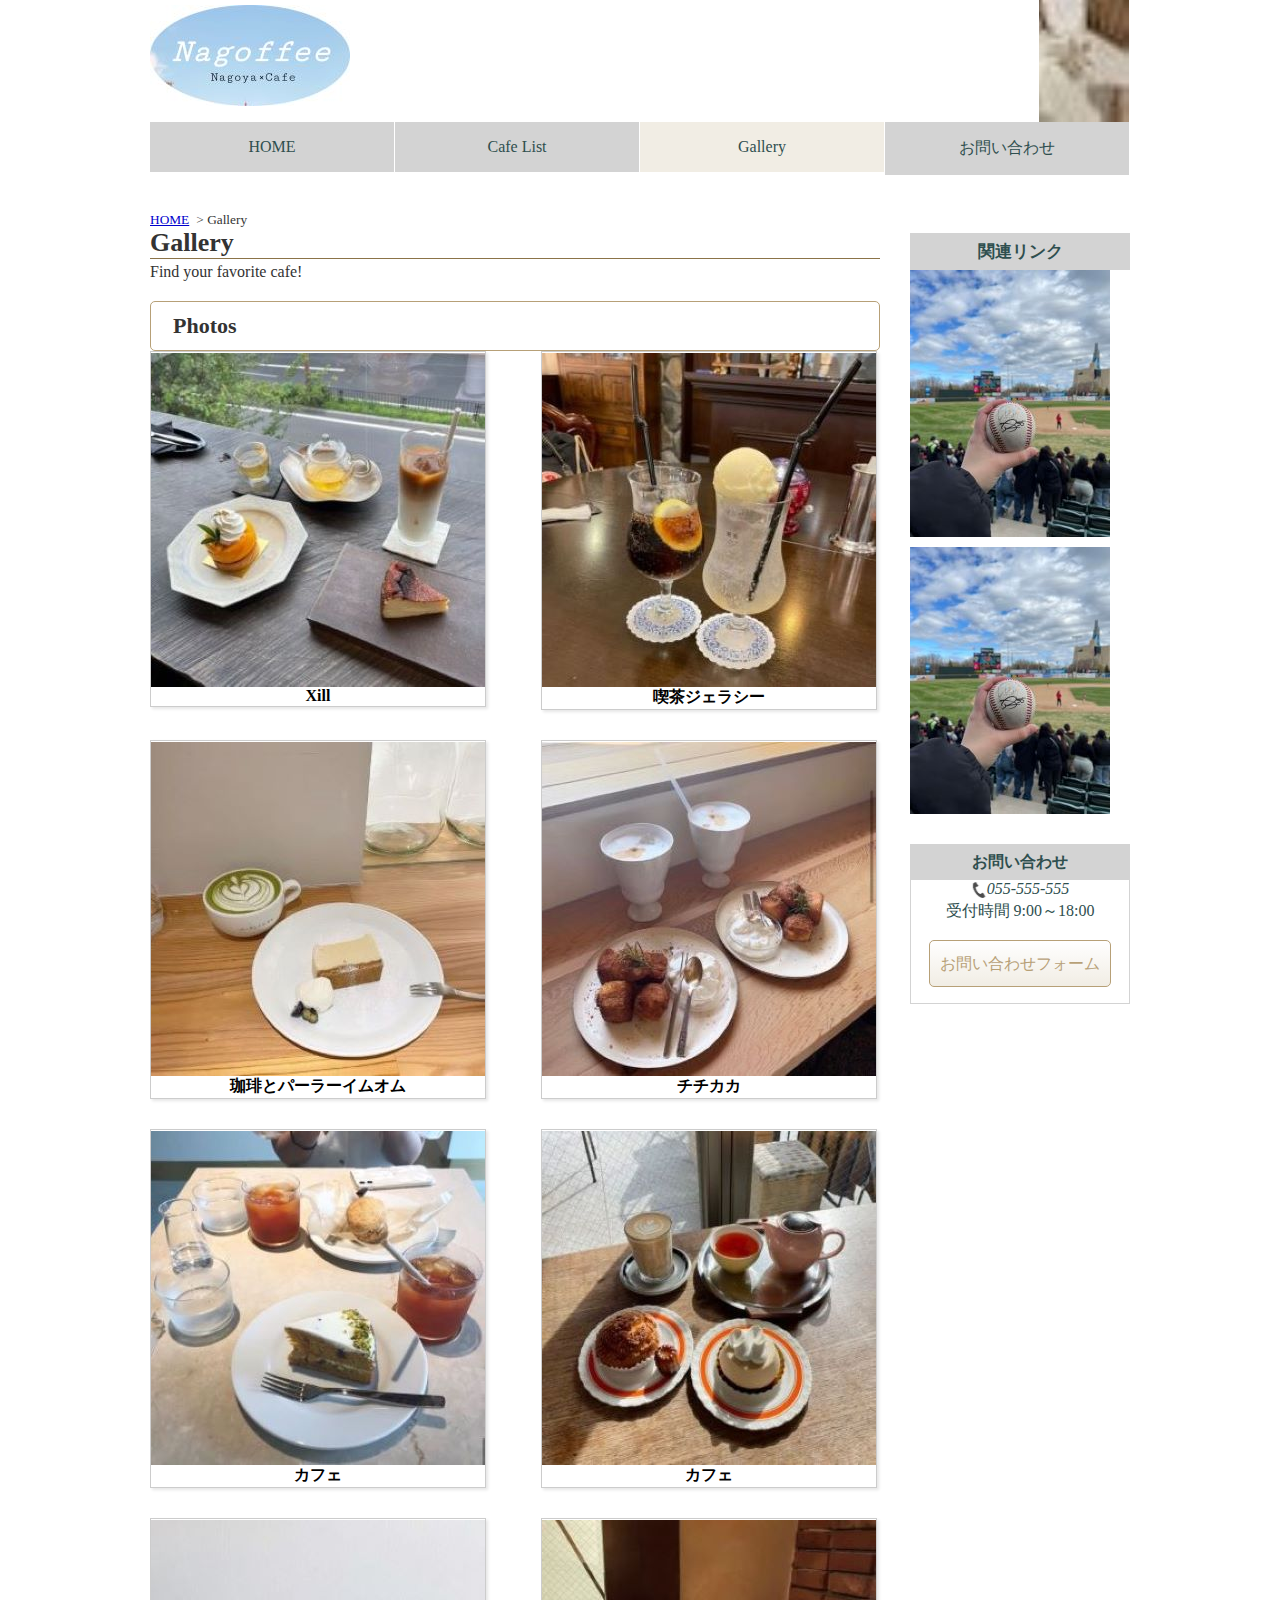
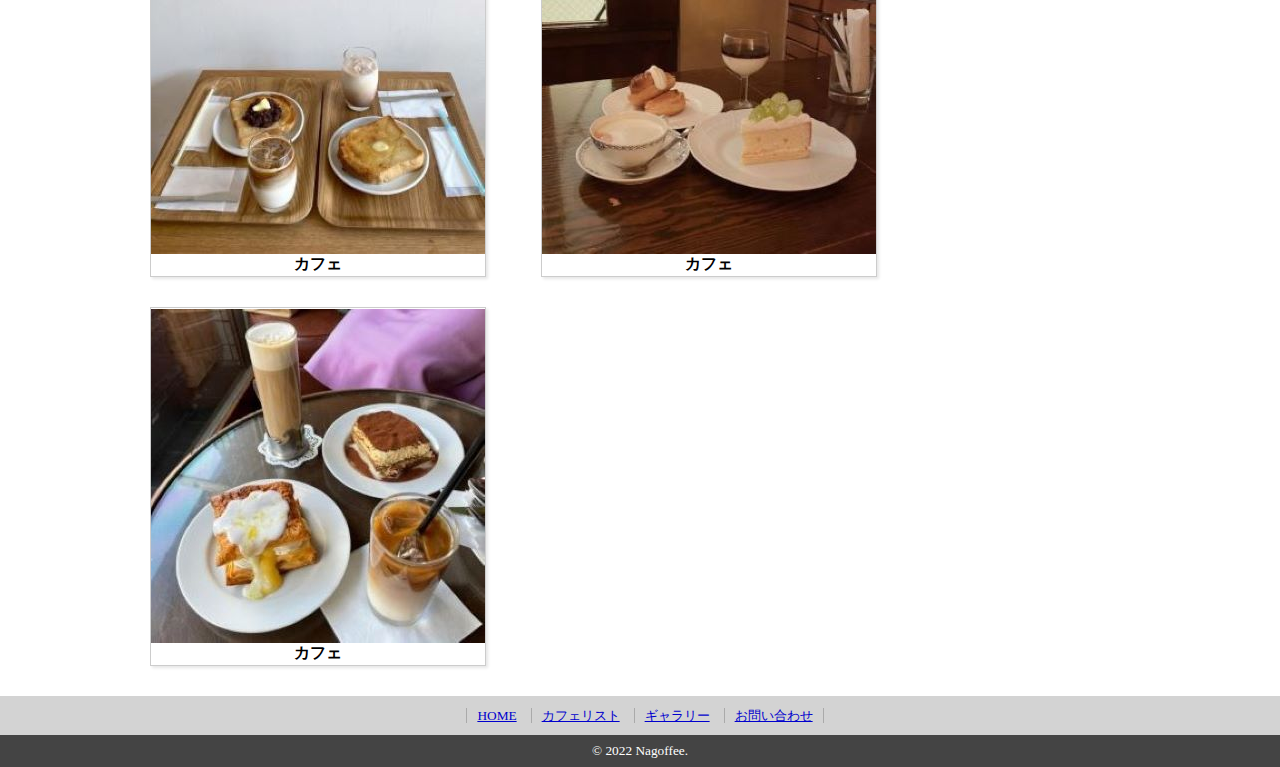
==== index.html/gallery.html @ 3260a1c7 "first commit" ====
<!doctype html>
<html>
    <head>
        <meta charset="utf-8">
        <meta name="keywords" content="Nagoya,Cafe">
        <title>Gallery@NagoyaKawaiiCafe</title>
        <link rel="stylesheet" href="style.css">
    </head>
    <body>
        
<!--ヘッダー-->
        <header>
            <h1><a href="index.html"><img src="headerphoto1.jpg" alt="名古屋かわいいカフェ"></a></h1>
            <div id="header_contact"><a href="contact.html"><img src="imagesheep.jpg" alt="お問い合わせ"></a></div>
          <nav id="global_navi">
            <ul>
                <li><a href="index.html">HOME</a></li>
                <li><a href="list.html">Cafe List</a></li>
                <li class="current"><a href="gallery.html">Gallery</a></li>
                <li><a href="https://forms.gle/ZoZ64CVibtWzrDVj8" target="_blank">お問い合わせ</a></li>
              </ul>
            </nav>    
        </header>
<!--/ヘッダー-->
        
<!--wrapper-->
　<div id="wrapper">
    <!--メイン-->
    <div id="main">
      <div id="breadcrumb">
        <ol>
            <li><a href="index.html">HOME</a></li>
            <li>Gallery</li>
          </ol>
      </div>
      <article>
          <h1>Gallery</h1>
          <p>Find your favorite cafe!</p>
          <section id="gallery">
         <h2>Photos</h2>
              <ul>
                  <li><img src="cafephoto01_1.jpg"><br>
                    Xill</li>
                  <li><img src="cafephoto02.jpg"><br>
                    喫茶ジェラシー</li>
                  <li><img src="cafephoto03.jpg"><br>
                    珈琲とパーラーイムオム</li>
                  <li><img src="cafephoto04.jpg"><br>
                    チチカカ</li>
                  <li><img src="cafephoto05.jpg"><br>
                    カフェ</li>
                  <li><img src="cafephoto06.jpg"><br>
                    カフェ</li>
                  <li><img src="cafephoto07.jpg"><br>
                    カフェ</li>
                  <li><img src="cafephoto08.jpg"><br>
                    カフェ</li>
                  <li><img src="cafephoto09.jpg"><br>
                    カフェ</li>
              </ul>
          </section>
      </article>
    </div>
　　<!--/メイン-->
     
    <!--サイド-->
    <aside id="sidebar">
     <section id="side_banner">
         <h2>関連リンク</h2>
         <ul>
             <li><a href="#" target="_blank"><img src="baseball.jpg" alt="ブルームブログ"</a></li>
             <li><a href="" target="_blank"><img src="baseball.jpg" alt="イイネ！"></a></li>
         </ul>
     </section>
     <section id="side_contact">
         <h2>お問い合わせ</h2>
         <address><img src="imagesmartphone.png" alt="TEL">055-555-555</address>
         <p>受付時間 9:00～18:00</p>
         <p><a href="https://forms.gle/ZoZ64CVibtWzrDVj8" target="_blank" class="contact_button">お問い合わせフォーム</a></p>
     </section>
    </aside>
    <!--/サイド-->
　</div>
<!--wrapper-->

<!--フッター-->
<footer>
    <div id="footer_nav">
    <ul>
        <li><a href="index.html">HOME</a></li>
        <li><a href="list.html">カフェリスト</a></li>
        <li class="current"><a href="gallery.html">ギャラリー</a></li>
        <li><a href="https://forms.gle/ZoZ64CVibtWzrDVj8" target="_blank">お問い合わせ</a></li>
    </ul>
    </div>
    <small>&copy; 2022 Nagoffee.</small>
</footer>
<!--/フッター-->

</body>
</html>
---- index.html/style.css ----
@charset="utf-8";

body{
  margin: 0;
  padding: 0;
  color: #333;
}
a { color: mediumblue; }
a:visited { color: dimgray; }
a:hover {
    color: #988564;
    font-weight: bold;
    text-decoration: none;
}
a:hover img { opacity: 0.7; }
h1, h2, h3 { margin: 0; }
p {
    margin-top: 0;
    line-height: 1.6;
}
img {vertical-align: bottom; }

#main h1 {
  font-size: 26px;
  border-bottom: solid 1px #8b7348;
}
#main h2 {
  font-size: 22px;
  border: 1px solid #b7a077;
  padding: 11px 22px;
  border-radius: 5px;
}
header {
  width: 980px;
  margin: 0 auto;
}
header h1 {
  float: left;
  margin: 5px 0 10px;
}
header #header_contact {
    float: right;
    margin: 0;
    margin-right: 1px
}
#global_navi {
    width: 980px;
    clear: both;
    overflow: hidden;
    margin: 16px auto;
}
#global_navi ul {
    list-style: none;
    margin: 0;
    padding: 0;
}
#global_navi ul li{
    width: 244px;
    float: left;
    margin-right: 1px;
    text-align: center;
}
#global_navi ul li a {
    display: block;
    padding: 16px;
    background-color: lightgray;
    color: darkslategrey;
    text-decoration: none;
    transition: background-color 0.2s linear;
}
#global_navi ul li.current a {
    background-color: #f1ede4;
}
#global_navi ul li a:hover {
    background-color: #fffacd;
}
#wrapper {
    width: 980px;
    margin: 0 auto;
    overflow: hidden;
}
#main {
    width: 730px;
    float: left;
}
#sidebar {
    width: 220px;
    float: right;
}
#side_banner { margin-bottom: 30px; }
#side_banner h2{
    background-color: lightgray;
    color: darkslategrey;
    padding: 7px;
    font-size: 17px;
    text-align: center;
}
#side_banner ul {
    list-style: none;
    margin: 0;
    padding: 0;
}
#side_banner ul li { margin-bottom: 10px;}
#side_contact { margin-bottom: 30px; }
#side_contact {
    border: 1px solid lightgrey;
    color: darkslategrey;
    text-align: center;
}
#side_contact h2 {
    background-color: lightgrey;
    color: darkslategrey;
    padding: 7px;
    font-size: 16px;
}
#side_contact .contact_button {
    display: inline-block;
    background: #f1ede4;
    background: -webkit-gradient(linear, left top, left bottom, color-stop(0%,#ffffff), color-stop(100%,#f1ede4));
    background: -webkit-linear-gradient(top,  #ffffff 0%,#f1ede4 100%);
    background: linear-gradient(to bottom,  #ffffff 0%,#f1ede4 100%);
    color: #b7a077;
    padding: 10px;
    border: 1px solid #b7a077;
    border-radius: 5px;
    text-decoration: none;
}
#side_contact .contact_button:hover{
    background: #b7a077;
    background: -webkit-gradient(linear, left top, left bottom, color-stop(0%,#b7a077), color-stop(100%,#e2cda7));
    background: -webkit-linear-gradient(top,  #b7a077 0%,#e2cda7 100%);
    background: linear-gradient(to bottom,  #b7a077 0%,#e2cda7 100%);
    color: #fff;
}
footer {
    background-color: #444444;
    text-align: center;
}
footer #footer_nav {
    background-color: lightgrey;
    padding: 10px 0;
}
footer #footer_nav ul {
    list-style: none;
    margin: 0;
    padding: 0;
}
footer #footer_nav li {
    display: inline;
    border-left: solid 1px #aaa;
    margin-left: 10px;
    padding-left: 10px;
    font-size: smaller;
}
footer #footer_nav li:last-child {
    border-right:  solid 1px #aaa;
    padding: 0 10px;
}
footer small{
    display: block;
    padding: 8px 0;
    color: #fff;
}
#breadcrumb {
    font-size: smaller; }
#breadcrumb ol {
    list-style: none;
    margin: 0;
    padding: 0;
}
#breadcrumb ol li { display: inline; }
#breadcrumb ol li::after {
    content: ">";
    padding-left: 7px;
}
#breadcrumb ol li:last-child::after { content: none; }
#main_visual {
    width: 980px;
    height: 440px;
    margin: 0 auto 48px;
}
#point {margin-bottom: 30px;}
#point section {
    margin-bottom: 10px;
    overflow: hidden;
}
#point figure {
    float: right;
    margin: 0 0 0 16px;
}
#point figcaption {
    font-size: 12px;
    color: #9c9689;
    text-align: center;
}
#news dl { overflow: hidden; }
#news dt {
    width: 8em;
    float: left;
    margin-bottom: 10px;
    clear: both;
}
#news dd {
    margin-left: 8em;
    margin-bottom: 10px;
}
#list table {
    width: 100%;
    border-collapse: collapse;
    margin-bottom: 16px;
}
#list th,
#list td {
    border: 1px solid #c7c7c7;
    padding: 8px;
}
#list th {
    background-color: #f1ede4;
    text-align: left;
    width: 5em;
}
#gallery ul {
    list-style: none;
    margin: 0;
    padding: 0;
}
#gallery ul li {
    width: 334px;
    margin: 0 30px 30px 0;
    padding: 50px 0;
    border: solid 1px #ccc;
}
#gallery ul li {
    width: 334px;
    margin: 0 55px 30px 0;
    padding: 1px 0;
    border: solid 1px #ccc;
    float: left;
    text-align: center;
    color: black;
    font-weight: bold;
    box-shadow: 2px 2px 3px rgba(0,0,0,0.1);
}
#gallery ul li:nth-child(2n) {margin-right: 0; }
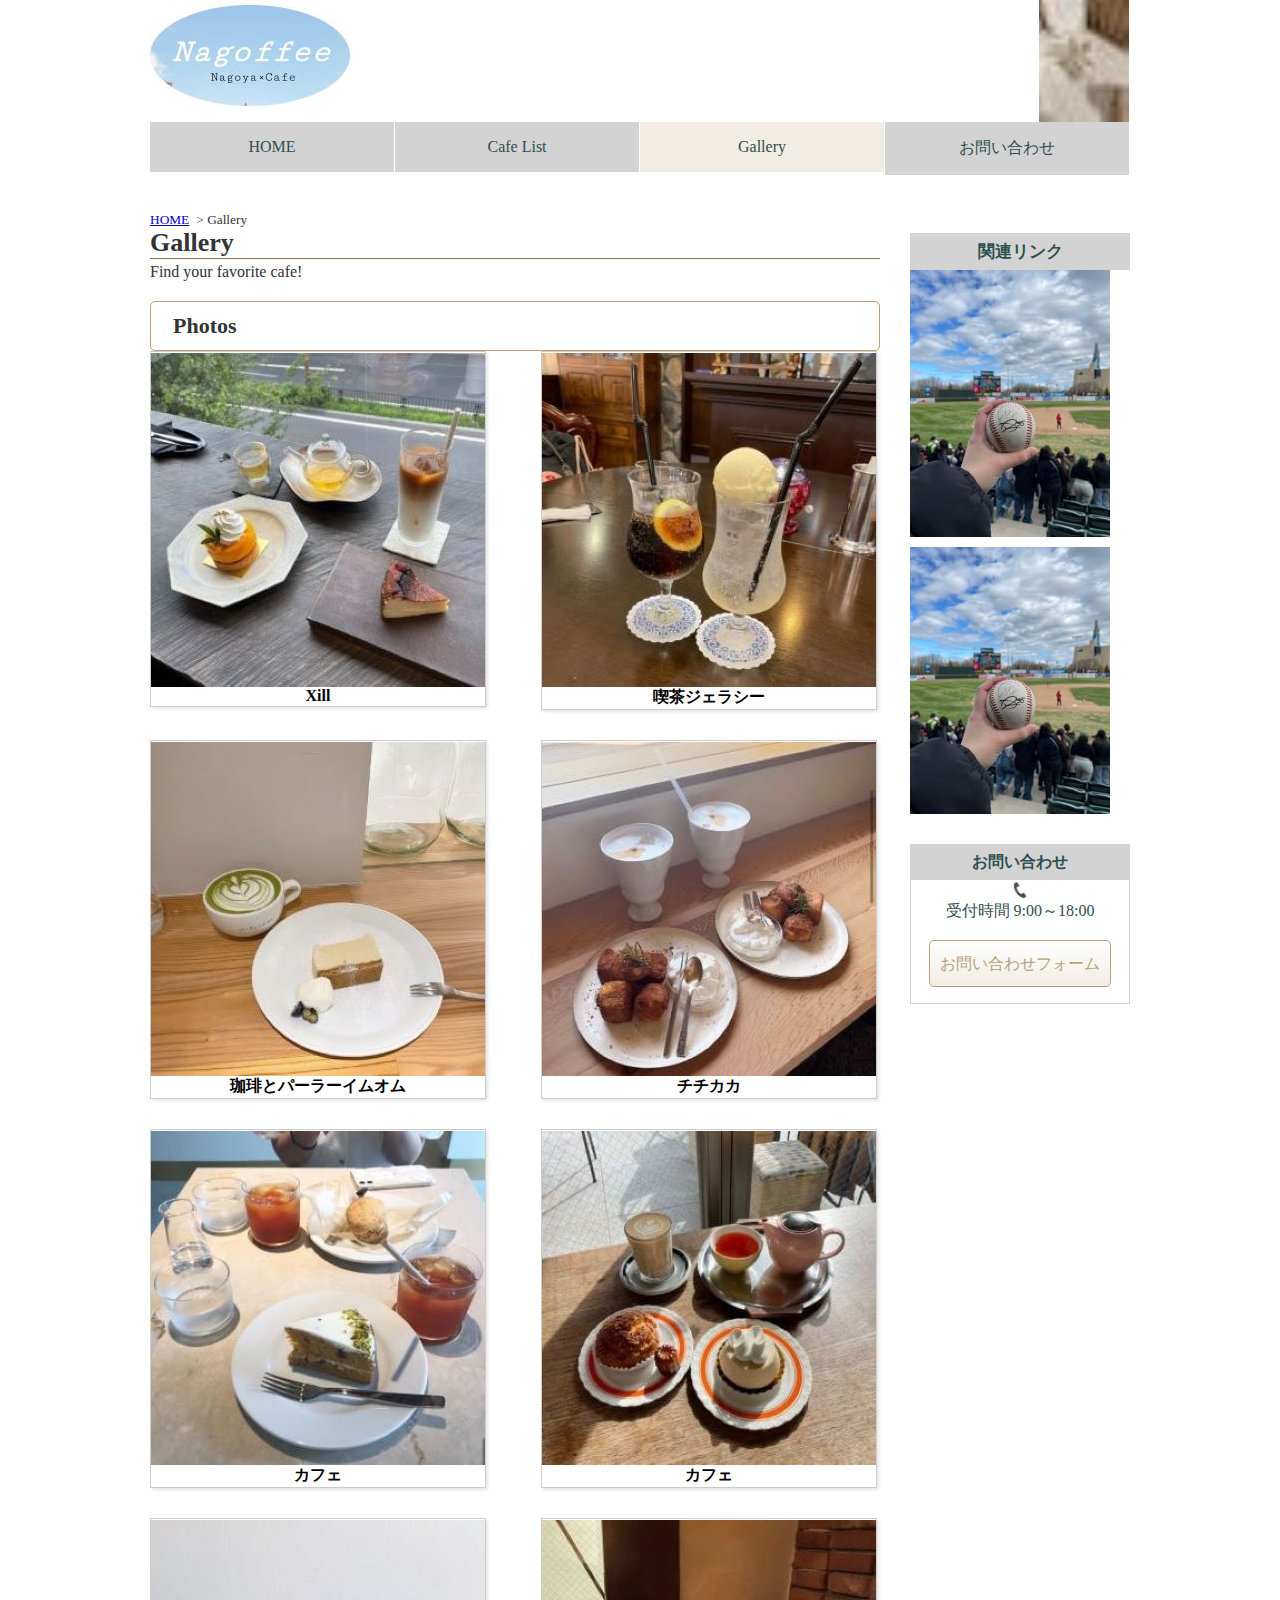
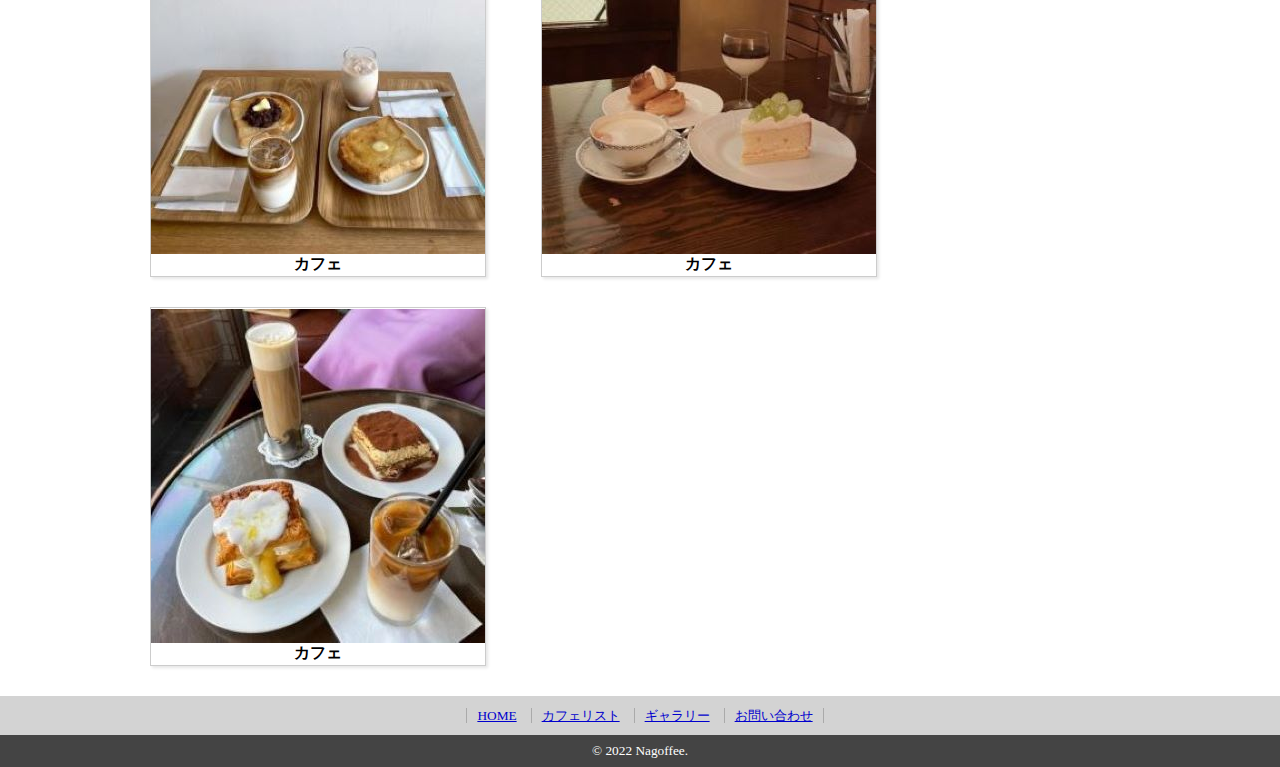
==== commit 4639bf26: "Update gallery.html" ====
--- a/index.html/gallery.html
+++ b/index.html/gallery.html
@@ -74,7 +74,7 @@
      </section>
      <section id="side_contact">
          <h2>お問い合わせ</h2>
-         <address><img src="imagesmartphone.png" alt="TEL">055-555-555</address>
+         <address><img src="imagesmartphone.png" alt="TEL"></address>
          <p>受付時間 9:00～18:00</p>
          <p><a href="https://forms.gle/ZoZ64CVibtWzrDVj8" target="_blank" class="contact_button">お問い合わせフォーム</a></p>
      </section>
@@ -98,4 +98,4 @@
 <!--/フッター-->
 
 </body>
-</html>+</html>
